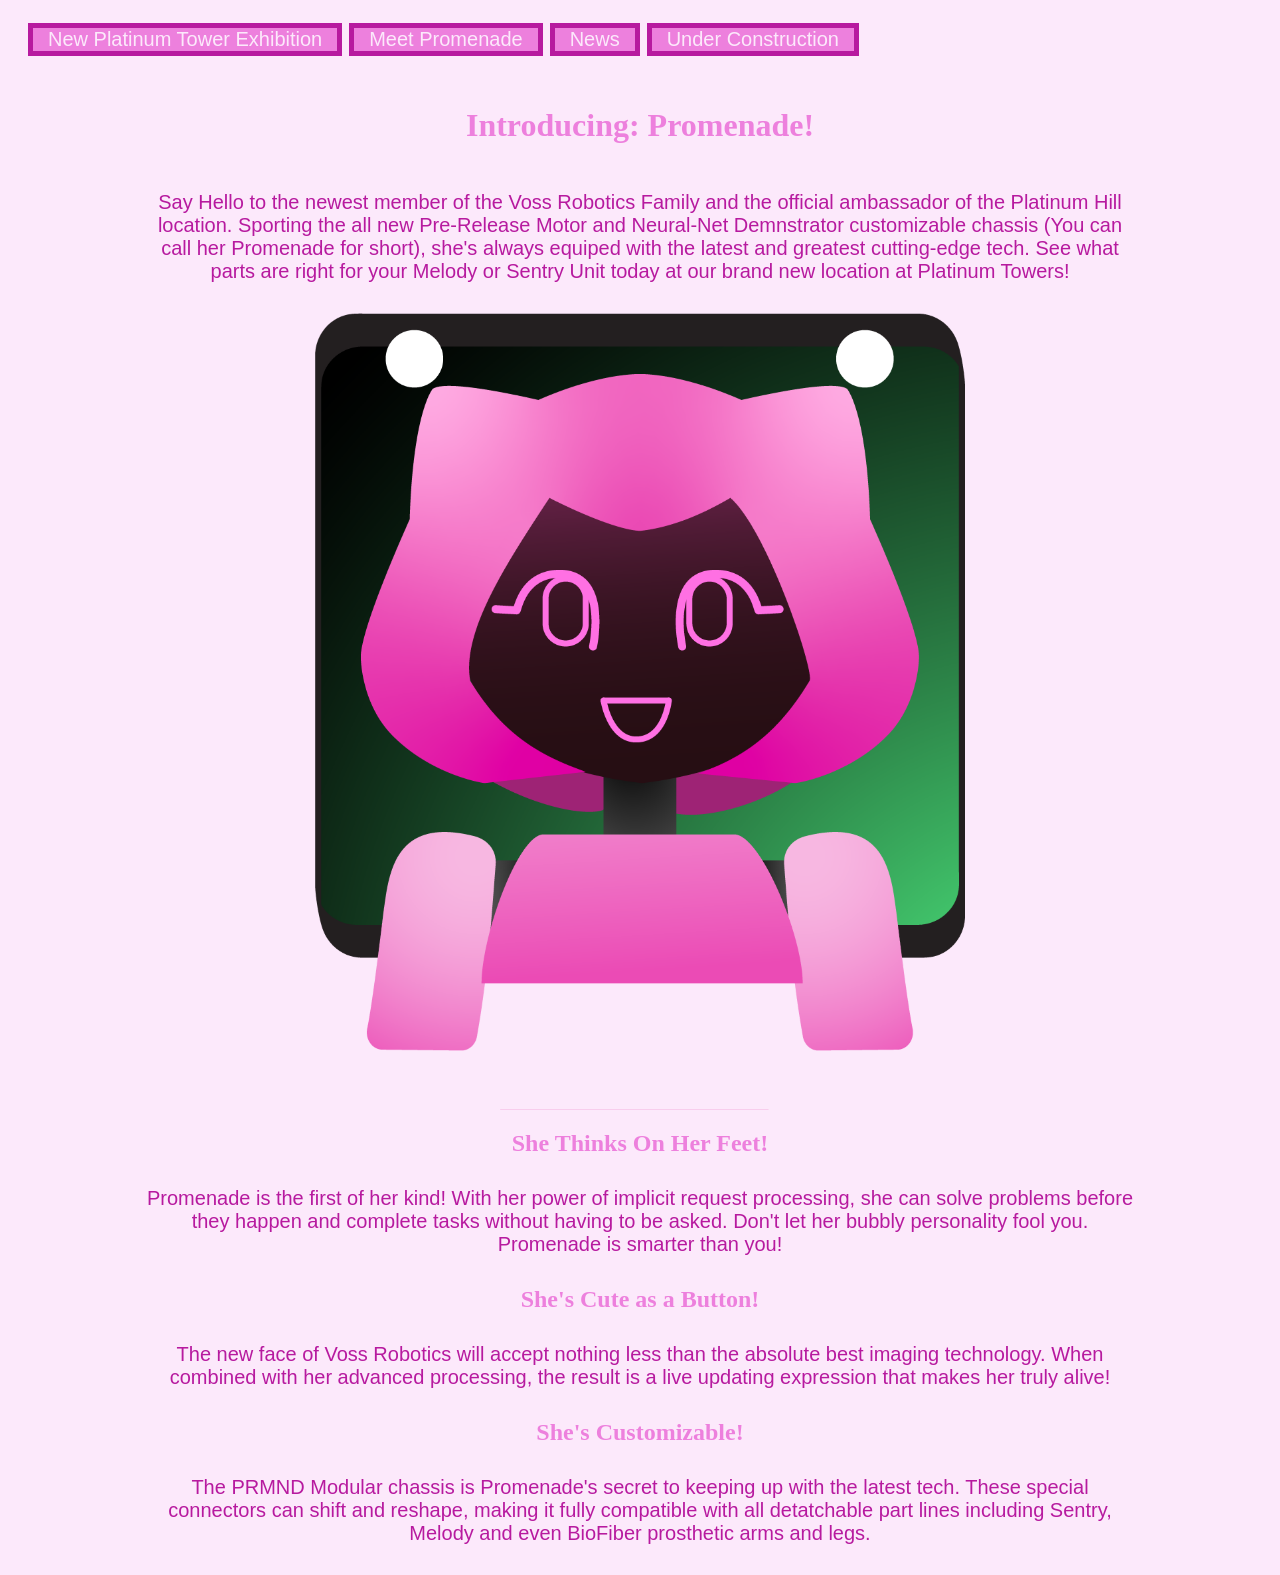
==== index.html @ 4c89b3b4 "Update index.html shes real but like, actually this time" ====
<!DOCTYPE html>
<html>
<head>
	<meta charset="utf-8">
	<meta name="viewport" content="width=device-width, initial-scale=1">
	<title>New! From Voss Robotics</title>
	<link rel="stylesheet" type="text/css" href="styles.css">
</head>
<body>
	<ul>
		<li><a href="page2.html">New Platinum Tower Exhibition</a></li>
		<li><a href="page5.html">Meet Promenade</a></li>
		<li><a href="page4.html">News</a></li>
		<li><a href="page3.html">Under Construction</a></li>
	</ul>
	<h1>Introducing: Promenade!</h1>
	<p>Say Hello to the newest member of the Voss Robotics Family and the official ambassador of the Platinum Hill location. Sporting the all new Pre-Release Motor and Neural-Net Demnstrator customizable chassis (You can call her Promenade for short), she's always equiped with the latest and greatest cutting-edge tech. See what parts are right for your Melody or Sentry Unit today at our brand new location at Platinum Towers!</p>
	<img src="images/portrait.png" width="650px" alt="a robot with a pink helmet">
		
	<h2>She Thinks On Her Feet!</h2>
		<p>Promenade is the first of her kind! With her power of implicit request processing, she can solve problems before they happen and complete tasks without having to be asked. Don't let her bubbly personality fool you. Promenade is smarter than you!</p>
	<h2>She's Cute as a Button!</h2>
		<p>The new face of Voss Robotics will accept nothing less than the absolute best imaging technology. When combined with her advanced processing, the result is a live updating expression that makes her truly alive!</p>
	<h2>She's Customizable!</h2>
		<p>The PRMND Modular chassis is Promenade's secret to keeping up with the latest tech. These special connectors can shift and reshape, making it fully compatible with all detatchable part lines including Sentry, Melody and even BioFiber prosthetic arms and legs.</p>
	
	
</body>
</html>
---- styles.css ----
body{background-color: #FCE9FB;}
h1{color: #ED80DD; 
	font-family: Futura;
	text-align: center;
	margin-left: 35%;
	margin-right: 35%;
	padding: 15px;}
h2{color: #ED80DD; 
	font-family: Futura;
	text-align: center;}
p{color: #B71A9F;
	font-family: Helvetica;
	font-size: 20px;
	margin-left: 10%;
	margin-right: 10%;
	text-align: center;
	padding: 10px}
img{display: block;
	margin: auto}

ul{list-style-type: none;
	margin:5px;
	padding:0;
	overflow: hidden;
	
	padding: 15px;
	font-family: Helvetica;
	font-size: 20px;}
	ul li{float:left;
			margin-right: 7px;
			border-style: solid;
			border-color: #B71A9F;
			border-width: 5px;}


		ul li a {display:block;
			color: #FCE9FB;
			background-color: #ED80DD;
			text-align: center;
			padding:40x 45px;
			padding-left: 15px;
			padding-right: 15px;
			text-decoration: none;}
		ul li a:hover{
			background-color: #E548CD;
		}
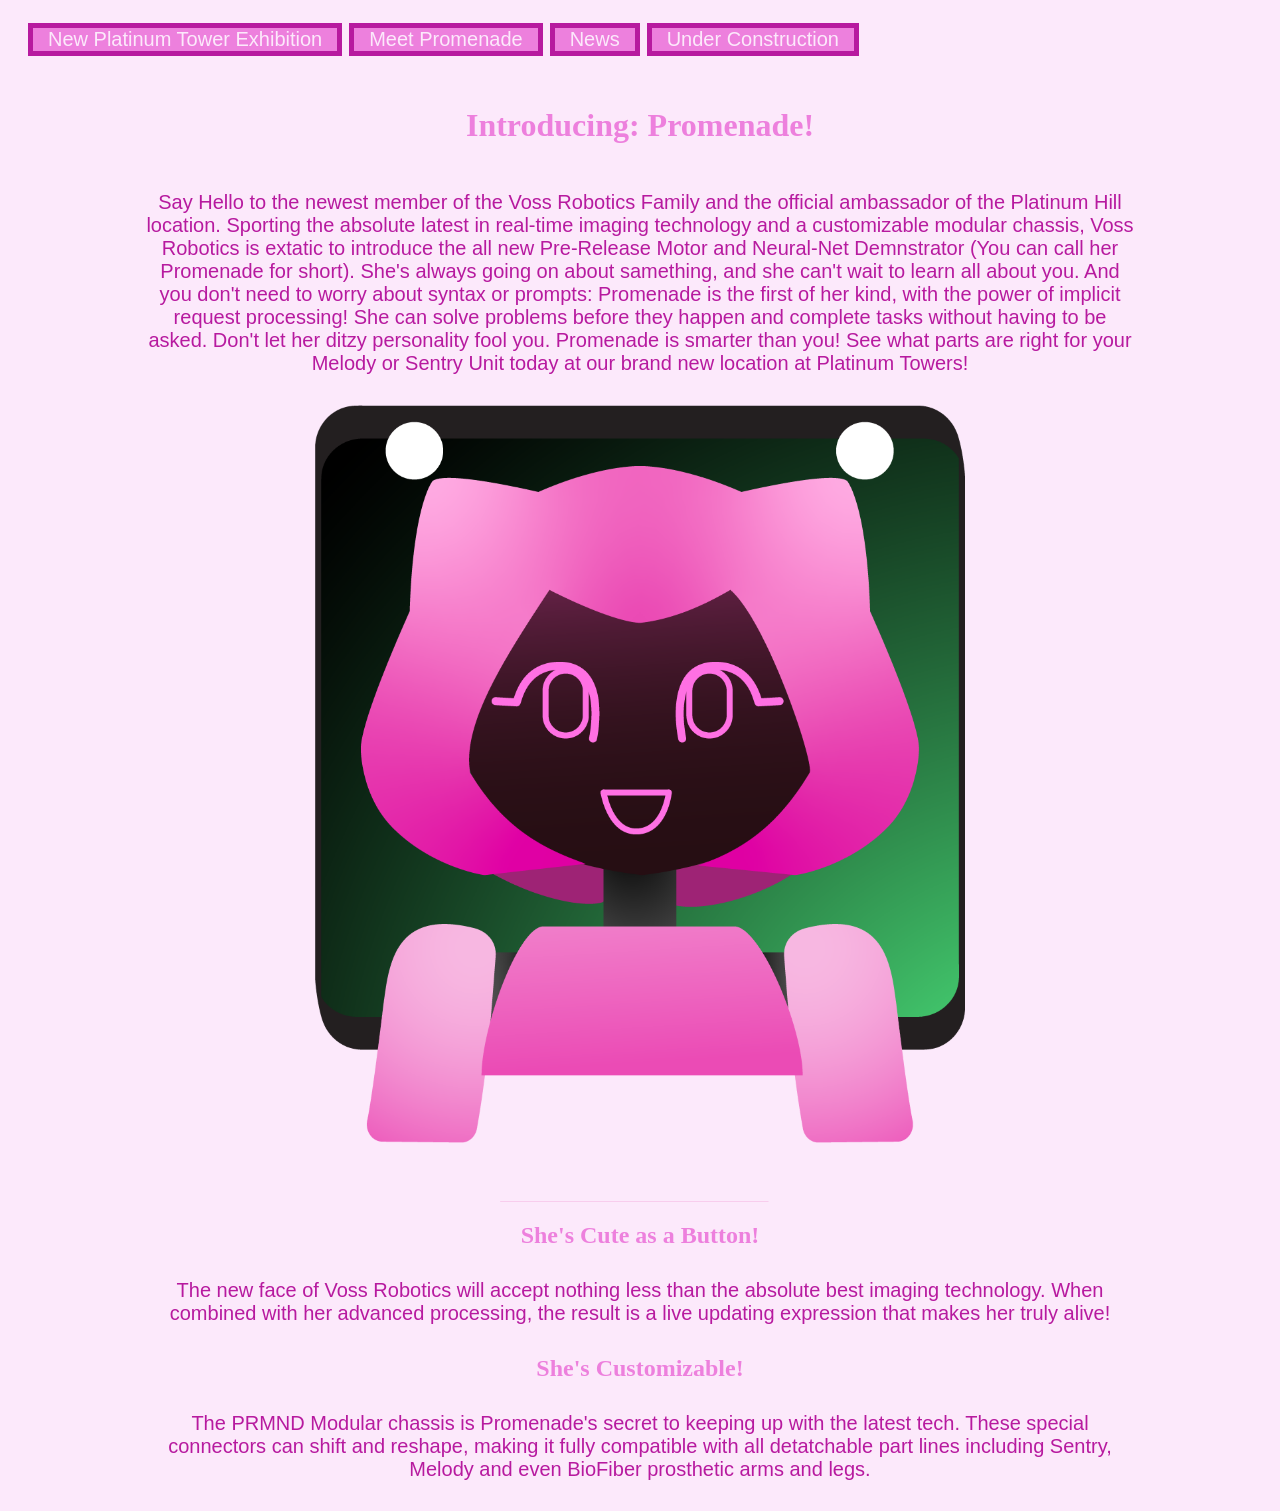
==== commit 31ad5815: "Update index.html 2nd draft of home page description" ====
--- a/index.html
+++ b/index.html
@@ -14,11 +14,8 @@
 		<li><a href="page3.html">Under Construction</a></li>
 	</ul>
 	<h1>Introducing: Promenade!</h1>
-	<p>Say Hello to the newest member of the Voss Robotics Family and the official ambassador of the Platinum Hill location. Sporting the all new Pre-Release Motor and Neural-Net Demnstrator customizable chassis (You can call her Promenade for short), she's always equiped with the latest and greatest cutting-edge tech. See what parts are right for your Melody or Sentry Unit today at our brand new location at Platinum Towers!</p>
+	<p>Say Hello to the newest member of the Voss Robotics Family and the official ambassador of the Platinum Hill location. Sporting the absolute latest in real-time imaging technology and a customizable modular chassis, Voss Robotics is extatic to introduce the all new Pre-Release Motor and Neural-Net Demnstrator (You can call her Promenade for short). She's always going on about samething, and she can't wait to learn all about you. And you don't need to worry about syntax or prompts: Promenade is the first of her kind, with the power of implicit request processing! She can solve problems before they happen and complete tasks without having to be asked. Don't let her ditzy personality fool you. Promenade is smarter than you! See what parts are right for your Melody or Sentry Unit today at our brand new location at Platinum Towers!</p>
 	<img src="images/portrait.png" width="650px" alt="a robot with a pink helmet">
-		
-	<h2>She Thinks On Her Feet!</h2>
-		<p>Promenade is the first of her kind! With her power of implicit request processing, she can solve problems before they happen and complete tasks without having to be asked. Don't let her bubbly personality fool you. Promenade is smarter than you!</p>
 	<h2>She's Cute as a Button!</h2>
 		<p>The new face of Voss Robotics will accept nothing less than the absolute best imaging technology. When combined with her advanced processing, the result is a live updating expression that makes her truly alive!</p>
 	<h2>She's Customizable!</h2>
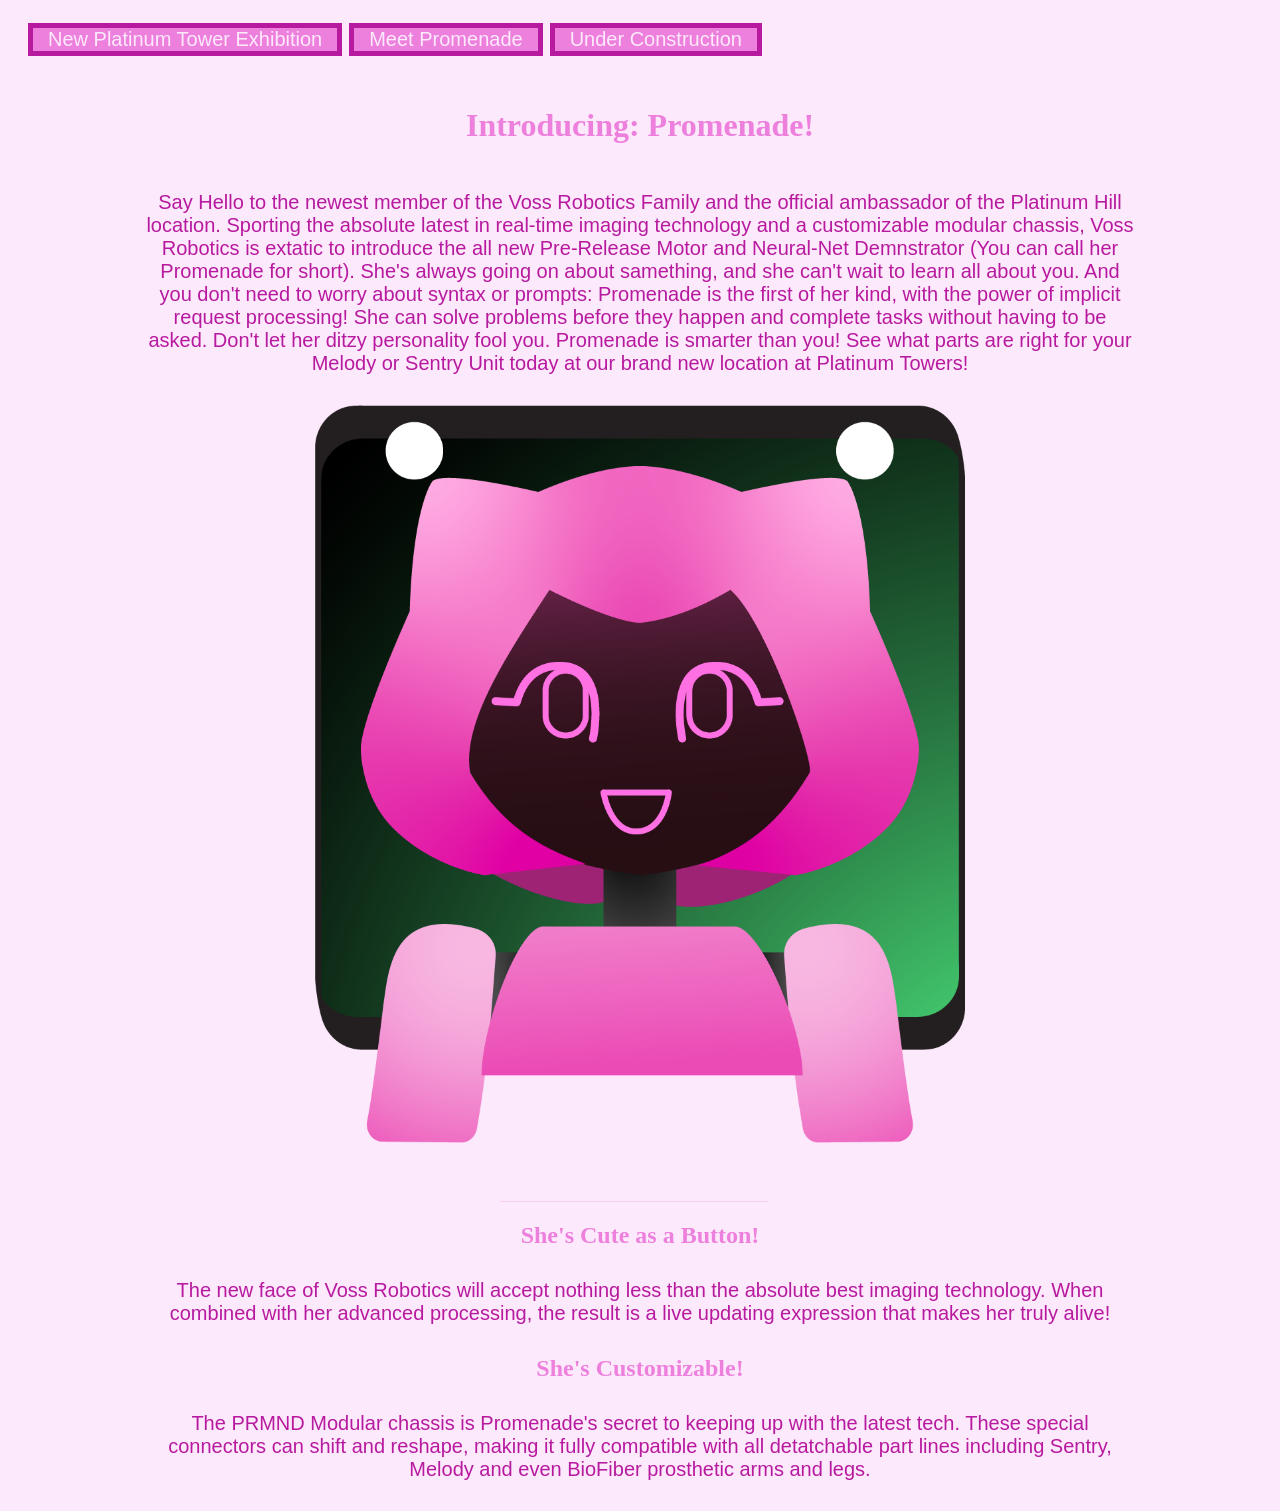
==== commit 9a554af1: "deleted secret link" ====
--- a/index.html
+++ b/index.html
@@ -10,7 +10,7 @@
 	<ul>
 		<li><a href="page2.html">New Platinum Tower Exhibition</a></li>
 		<li><a href="page5.html">Meet Promenade</a></li>
-		<li><a href="page4.html">News</a></li>
+		
 		<li><a href="page3.html">Under Construction</a></li>
 	</ul>
 	<h1>Introducing: Promenade!</h1>
--- a/styles.css
+++ b/styles.css
@@ -1,12 +1,12 @@
 body{background-color: #FCE9FB;}
 h1{color: #ED80DD; 
-	font-family: Futura;
+	font-family: Impact;
 	text-align: center;
 	margin-left: 35%;
 	margin-right: 35%;
 	padding: 15px;}
 h2{color: #ED80DD; 
-	font-family: Futura;
+	font-family: Impact;
 	text-align: center;}
 p{color: #B71A9F;
 	font-family: Helvetica;
@@ -18,11 +18,13 @@
 img{display: block;
 	margin: auto}
 
+#secret a {color: #FCE9FB;}
+	#secret a:hover{color: #ED80DD;}
+
 ul{list-style-type: none;
 	margin:5px;
 	padding:0;
 	overflow: hidden;
-	
 	padding: 15px;
 	font-family: Helvetica;
 	font-size: 20px;}
@@ -31,7 +33,6 @@
 			border-style: solid;
 			border-color: #B71A9F;
 			border-width: 5px;}
-
 
 		ul li a {display:block;
 			color: #FCE9FB;
@@ -43,4 +44,4 @@
 			text-decoration: none;}
 		ul li a:hover{
 			background-color: #E548CD;
-		}+		}
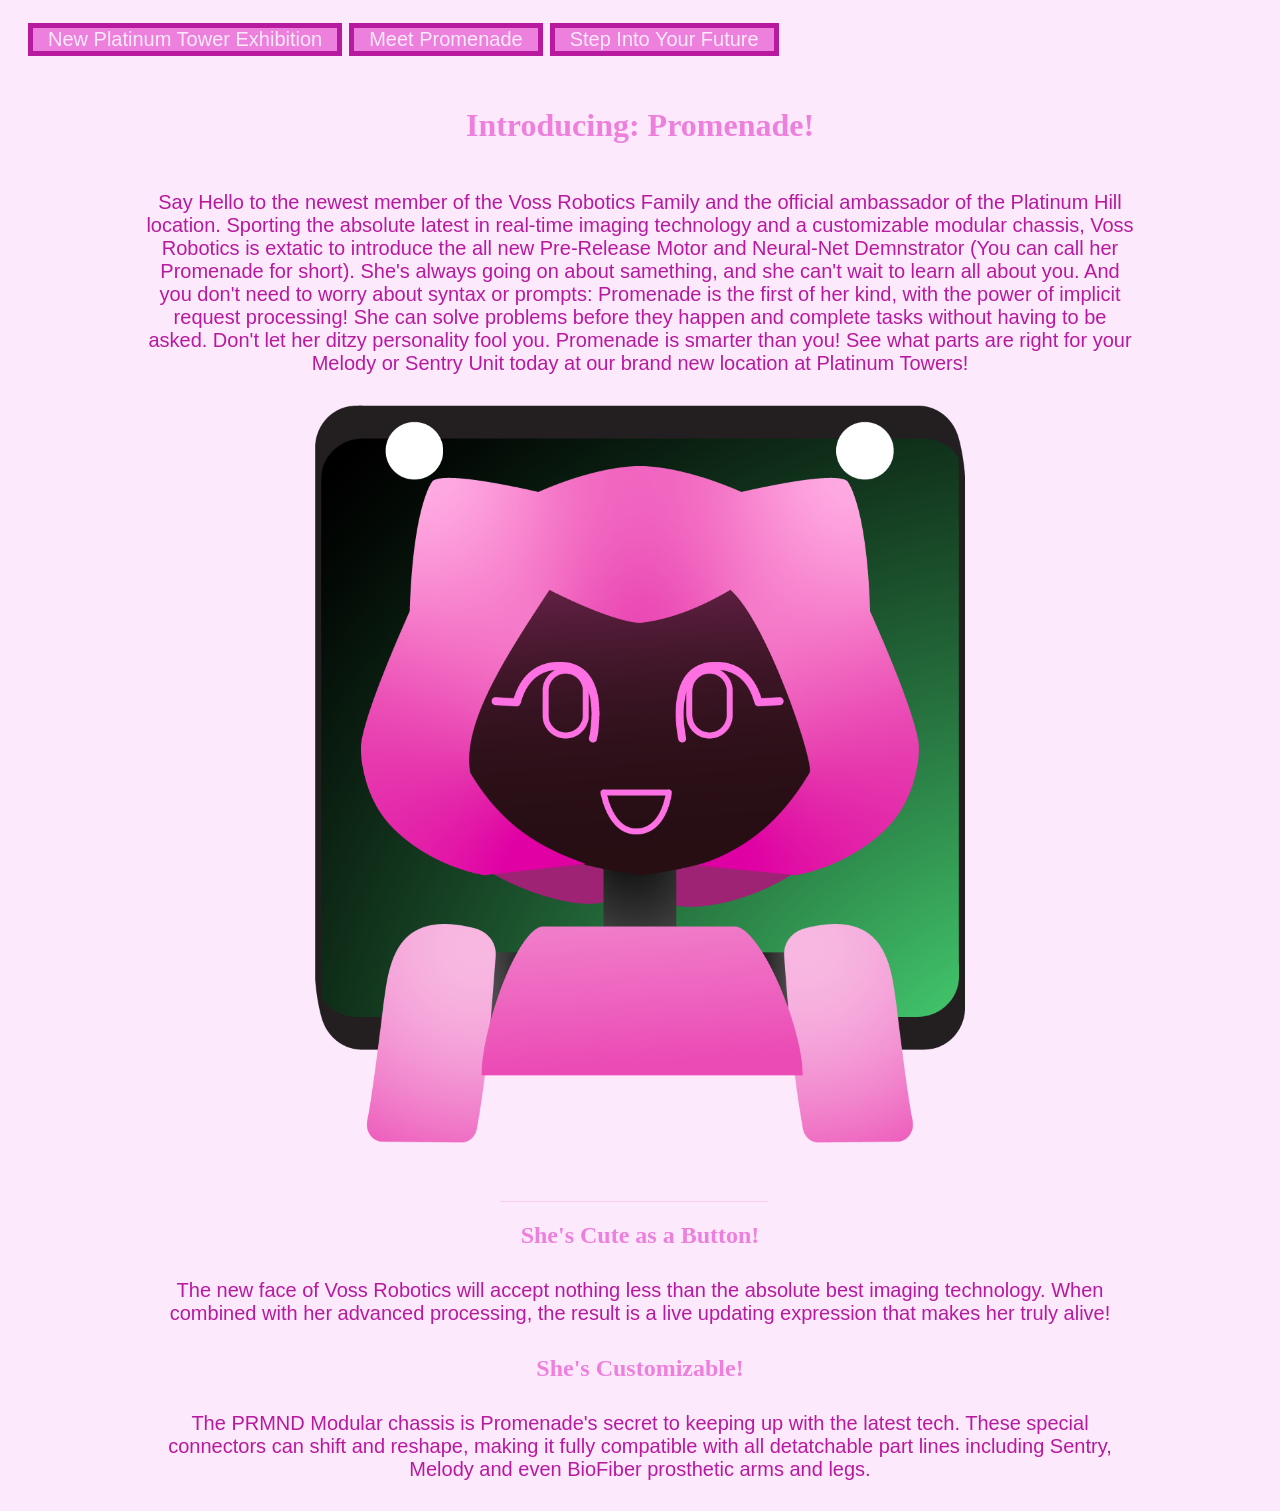
==== commit 4b6ec179: "renamed page 3 link" ====
--- a/index.html
+++ b/index.html
@@ -11,7 +11,7 @@
 		<li><a href="page2.html">New Platinum Tower Exhibition</a></li>
 		<li><a href="page5.html">Meet Promenade</a></li>
 		
-		<li><a href="page3.html">Under Construction</a></li>
+		<li><a href="page3.html">Step Into Your Future</a></li>
 	</ul>
 	<h1>Introducing: Promenade!</h1>
 	<p>Say Hello to the newest member of the Voss Robotics Family and the official ambassador of the Platinum Hill location. Sporting the absolute latest in real-time imaging technology and a customizable modular chassis, Voss Robotics is extatic to introduce the all new Pre-Release Motor and Neural-Net Demnstrator (You can call her Promenade for short). She's always going on about samething, and she can't wait to learn all about you. And you don't need to worry about syntax or prompts: Promenade is the first of her kind, with the power of implicit request processing! She can solve problems before they happen and complete tasks without having to be asked. Don't let her ditzy personality fool you. Promenade is smarter than you! See what parts are right for your Melody or Sentry Unit today at our brand new location at Platinum Towers!</p>
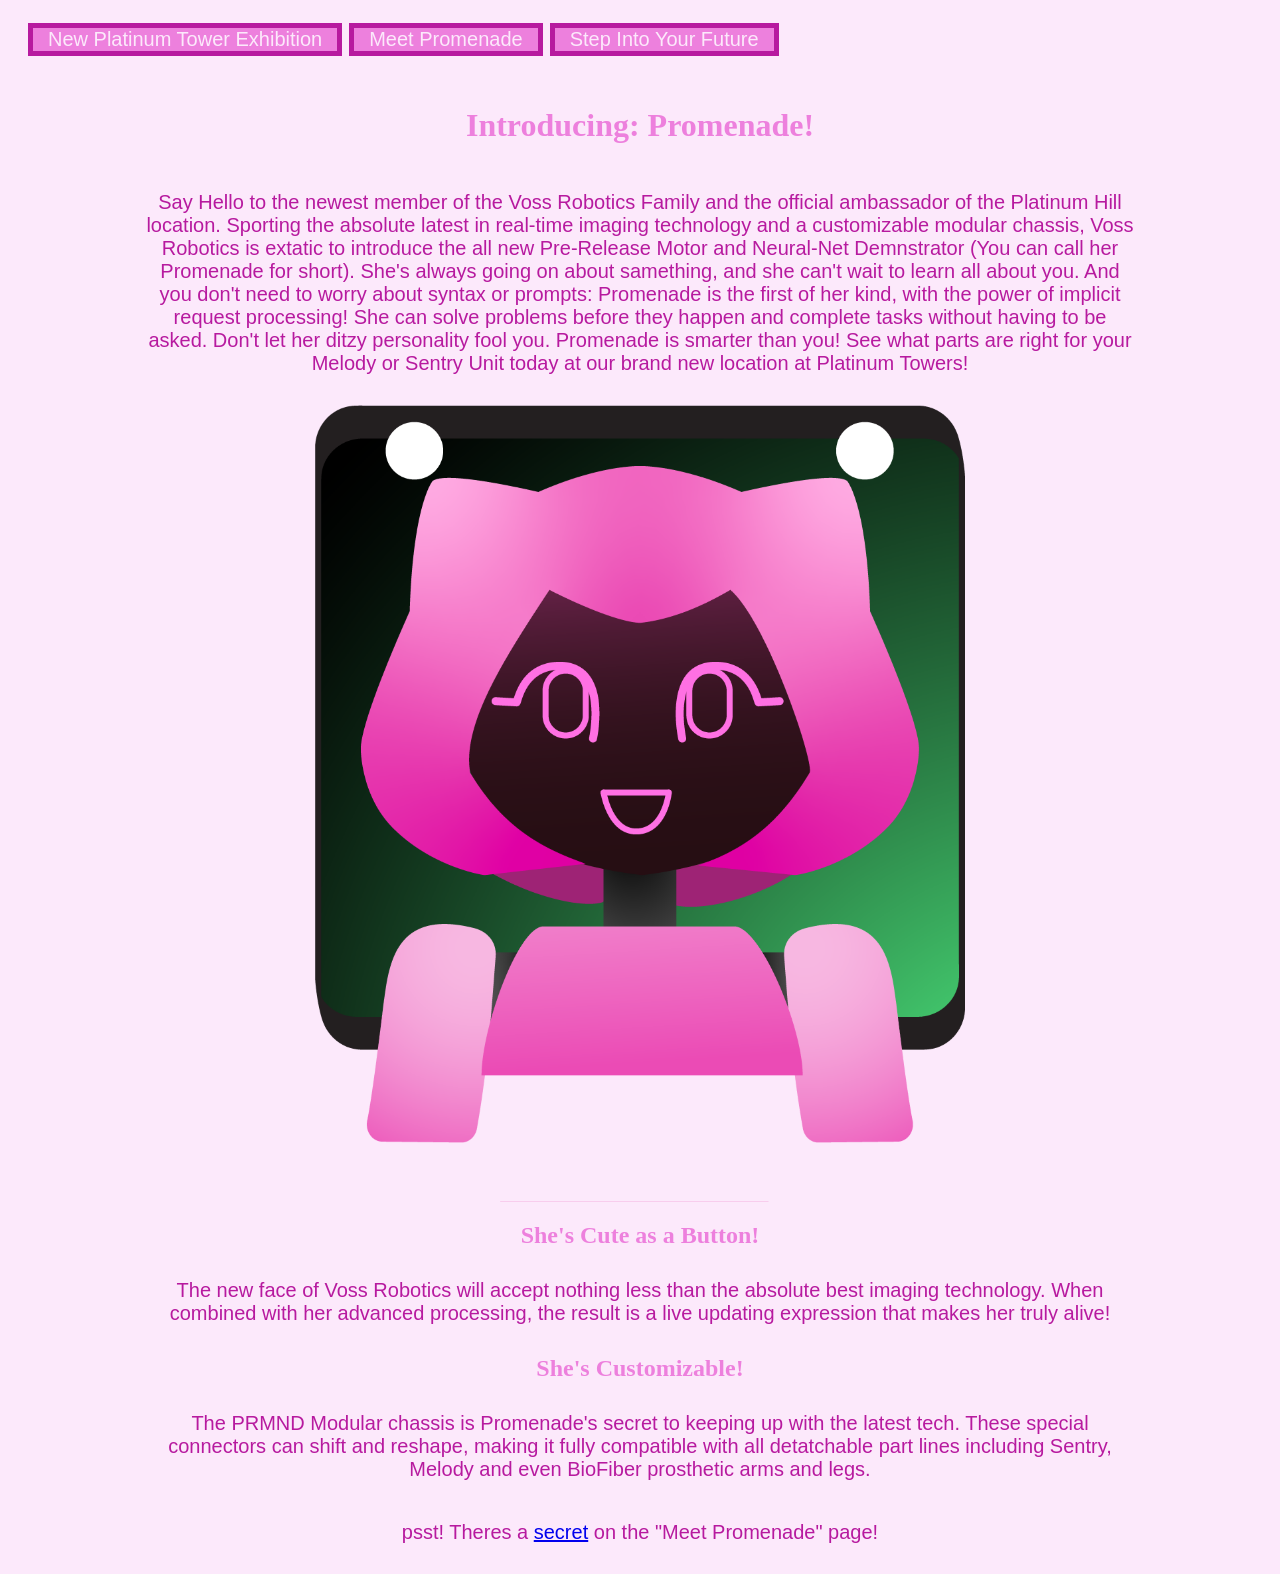
==== commit 9eedc383: "added secret teaser" ====
--- a/index.html
+++ b/index.html
@@ -21,6 +21,6 @@
 	<h2>She's Customizable!</h2>
 		<p>The PRMND Modular chassis is Promenade's secret to keeping up with the latest tech. These special connectors can shift and reshape, making it fully compatible with all detatchable part lines including Sentry, Melody and even BioFiber prosthetic arms and legs.</p>
 	
-	
+	<p>psst! Theres a <a href="page4.html">secret</a> on the "Meet Promenade" page!</p>
 </body>
 </html>
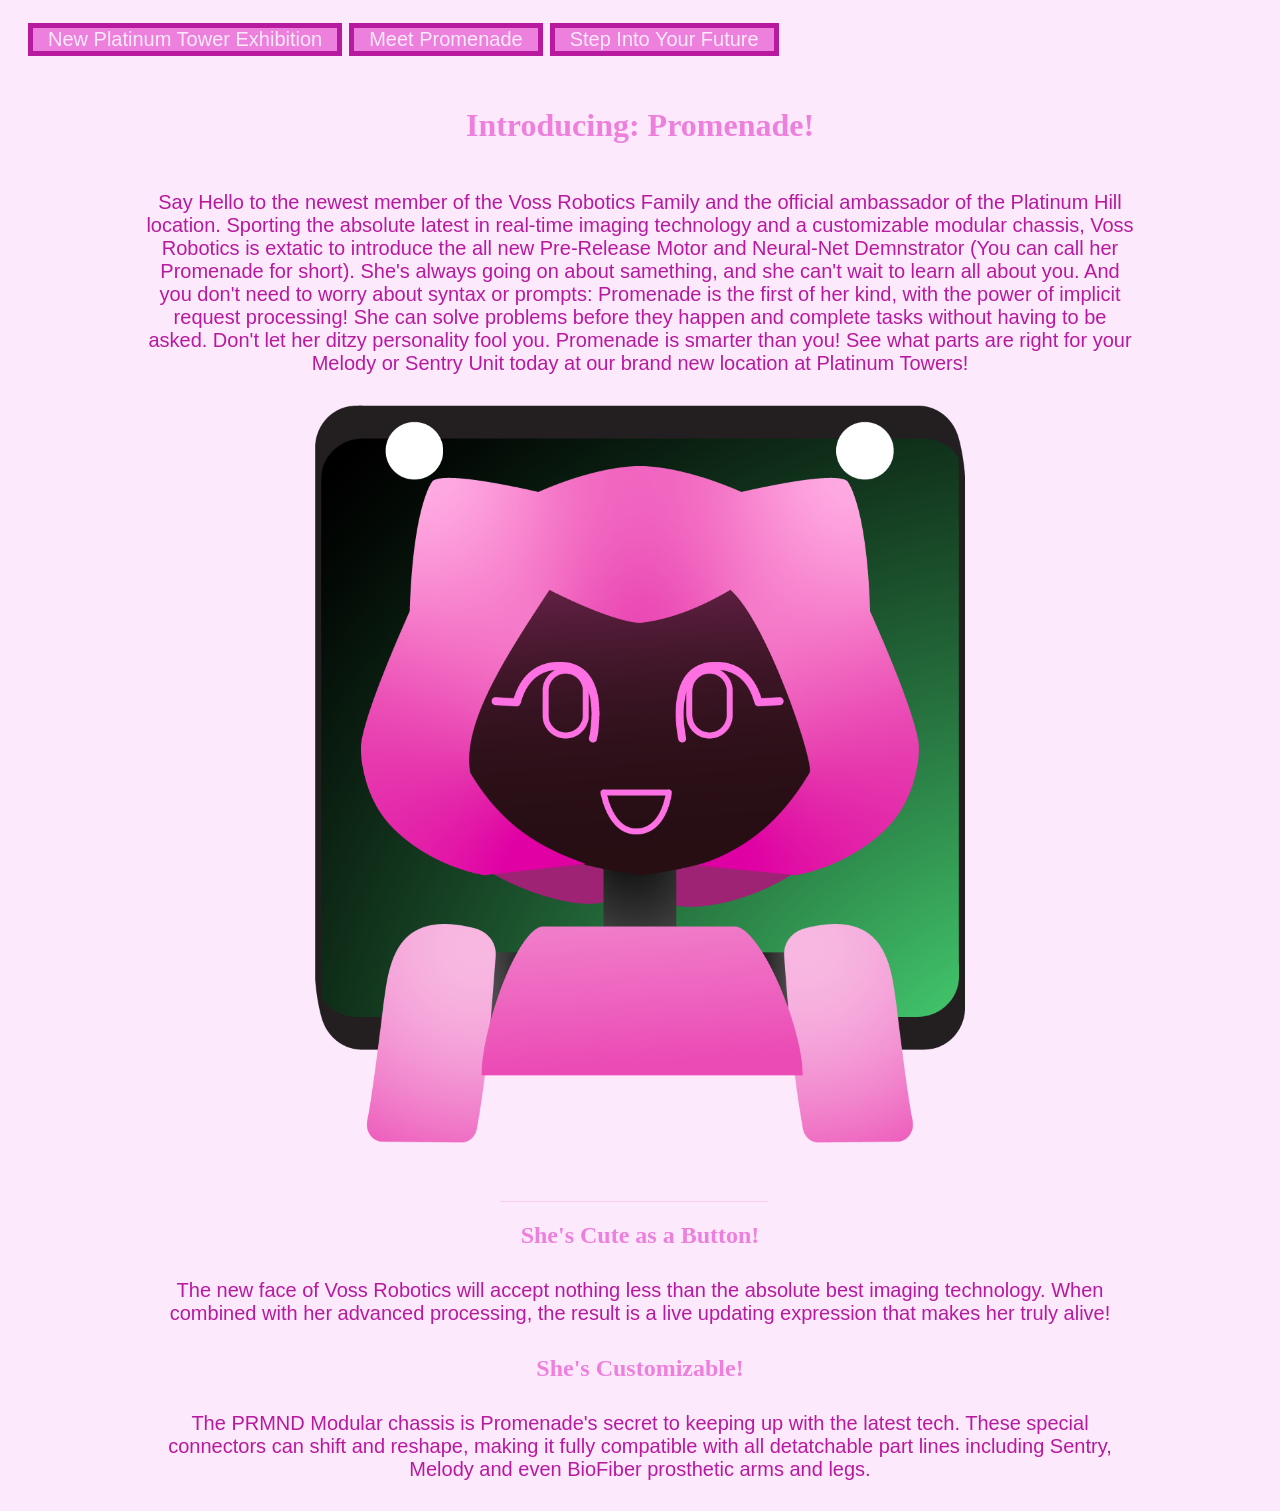
==== commit e6ca8087: "nevermind no teaser" ====
--- a/index.html
+++ b/index.html
@@ -21,6 +21,6 @@
 	<h2>She's Customizable!</h2>
 		<p>The PRMND Modular chassis is Promenade's secret to keeping up with the latest tech. These special connectors can shift and reshape, making it fully compatible with all detatchable part lines including Sentry, Melody and even BioFiber prosthetic arms and legs.</p>
 	
-	<p>psst! Theres a <a href="page4.html">secret</a> on the "Meet Promenade" page!</p>
+
 </body>
 </html>
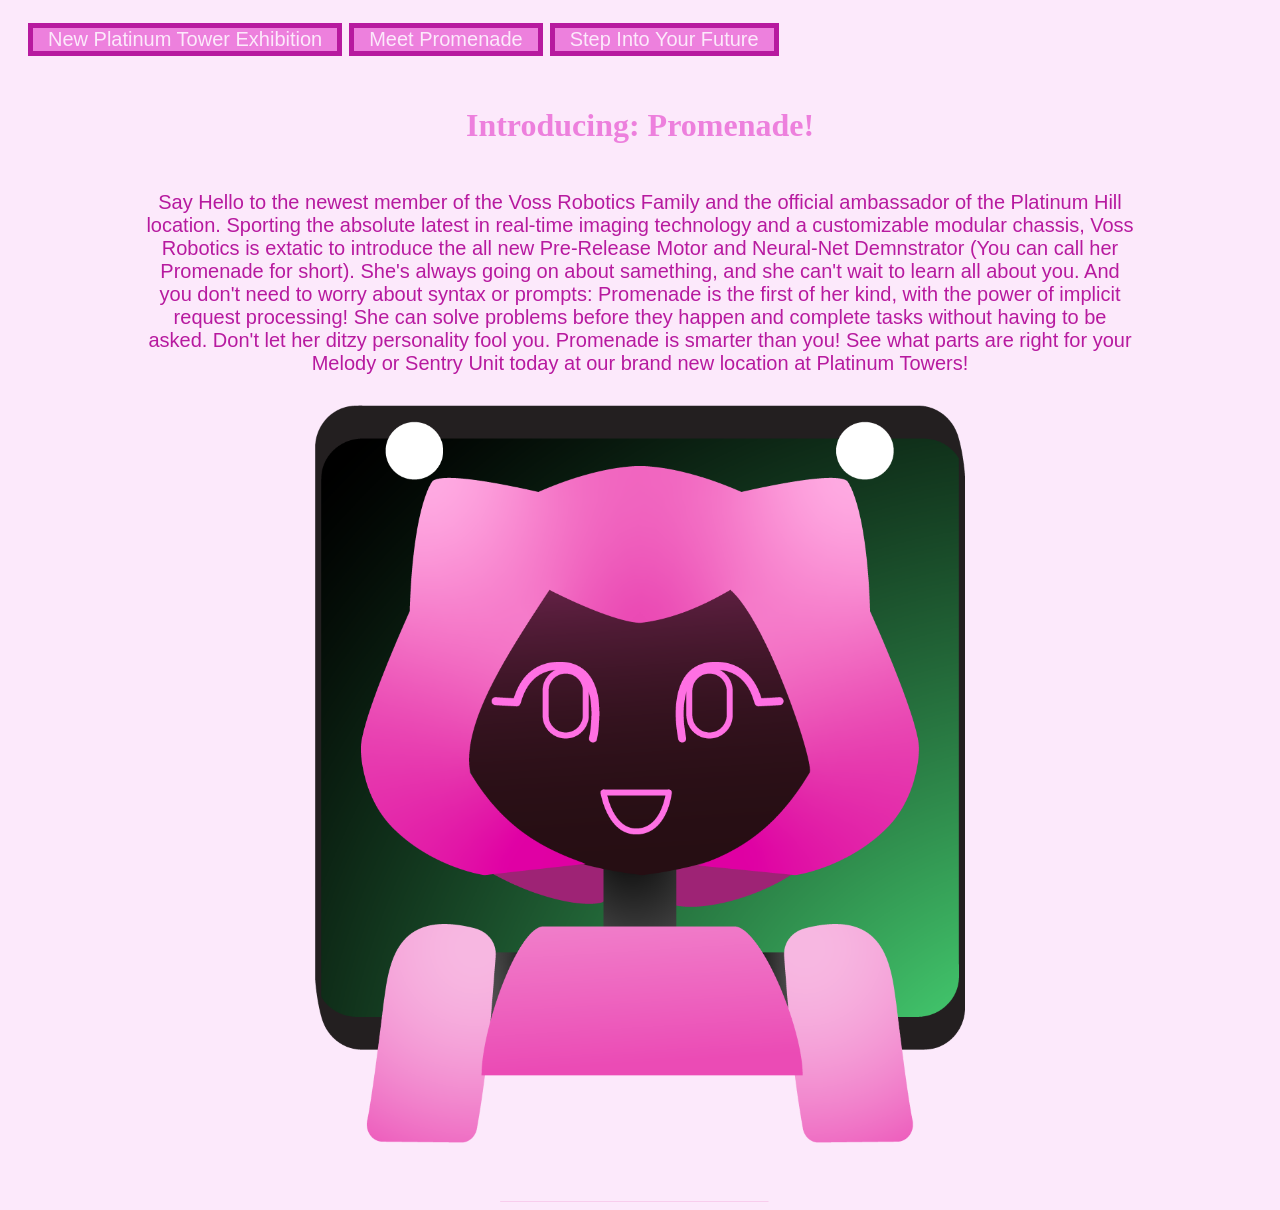
==== commit 179328ce: "cut down text if it even counts i guess" ====
--- a/index.html
+++ b/index.html
@@ -16,11 +16,6 @@
 	<h1>Introducing: Promenade!</h1>
 	<p>Say Hello to the newest member of the Voss Robotics Family and the official ambassador of the Platinum Hill location. Sporting the absolute latest in real-time imaging technology and a customizable modular chassis, Voss Robotics is extatic to introduce the all new Pre-Release Motor and Neural-Net Demnstrator (You can call her Promenade for short). She's always going on about samething, and she can't wait to learn all about you. And you don't need to worry about syntax or prompts: Promenade is the first of her kind, with the power of implicit request processing! She can solve problems before they happen and complete tasks without having to be asked. Don't let her ditzy personality fool you. Promenade is smarter than you! See what parts are right for your Melody or Sentry Unit today at our brand new location at Platinum Towers!</p>
 	<img src="images/portrait.png" width="650px" alt="a robot with a pink helmet">
-	<h2>She's Cute as a Button!</h2>
-		<p>The new face of Voss Robotics will accept nothing less than the absolute best imaging technology. When combined with her advanced processing, the result is a live updating expression that makes her truly alive!</p>
-	<h2>She's Customizable!</h2>
-		<p>The PRMND Modular chassis is Promenade's secret to keeping up with the latest tech. These special connectors can shift and reshape, making it fully compatible with all detatchable part lines including Sentry, Melody and even BioFiber prosthetic arms and legs.</p>
-	
 
 </body>
 </html>
